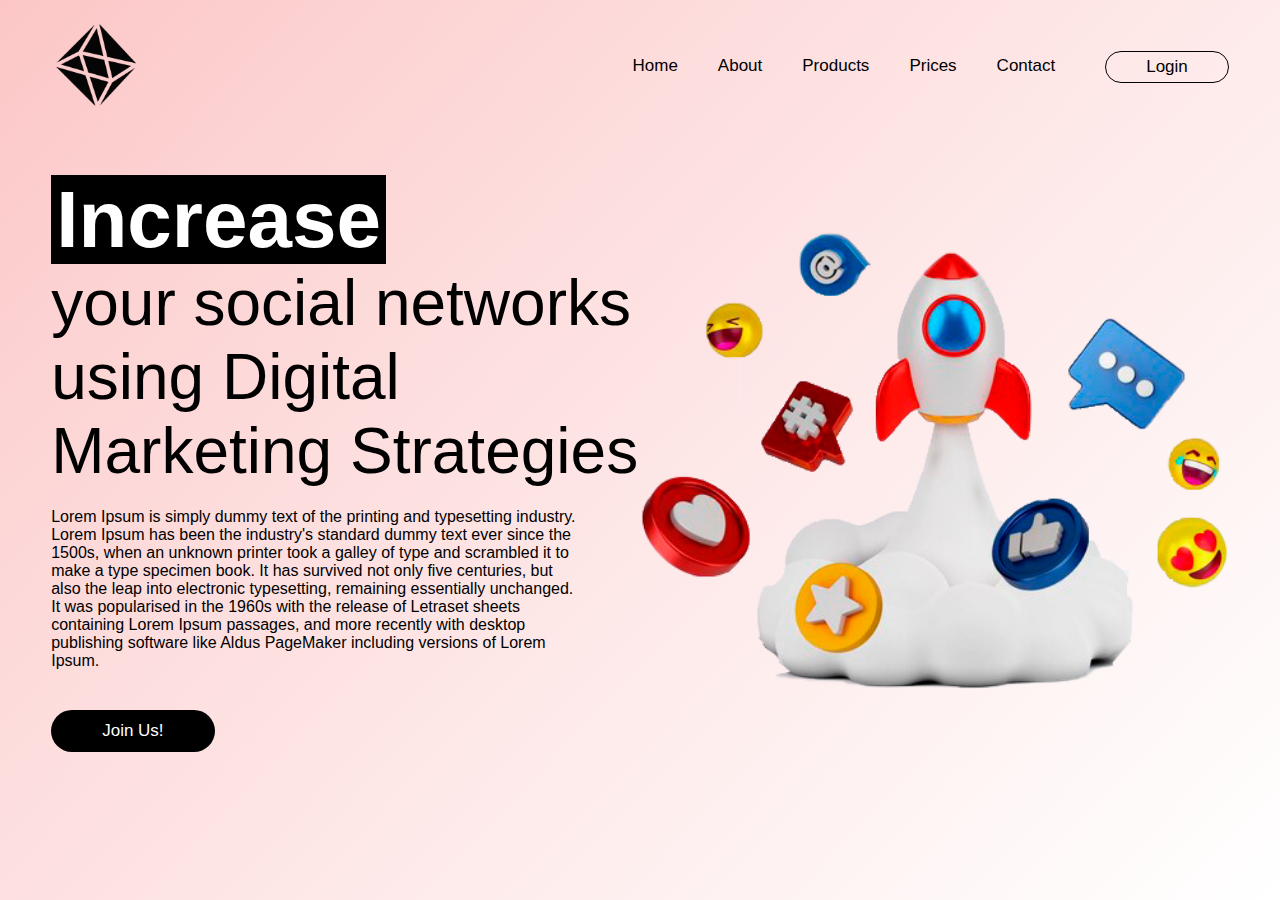
==== index.html @ 1f5bb5dc "Initial commit" ====
<!DOCTYPE html>
<html lang="pt-br">
<head>

    <meta charset="UTF-8">
    <meta name="viewport" content="width=device-width, initial-scale= 1.0">
    <meta http-equiv="X-UA-Compatible" content ="IE-edge">
    
    <!--Link CSS-->
    <link rel="stylesheet"  href="assets/style.css">
    
</head>
<body>

    <div class="container">

        <nav>

            <div class="logo">

                <a href="index.html">
                    <img  src="assets/img/logo.png" width="100%">
                </a>

            </div>

                <ul>
                    <li>
                        <a href="#">Home</a>
                     </li>

                    <li>
                        <a href="#">About</a>
                     </li>

                    <li>
                        <a href="#">Products</a>
                     </li>

                    <li>
                        <a href="#">Prices</a>
                     </li>


                    <li> 
                        <a href="#">Contact</a>
                     </li>


                    <li class="lg"> 
                        <a href="#">Login</a>
                    </li>

                </ul>

                <div class="menu-icon">
                    <img src="assets/img/menu.png">
                </div>

            

        </nav>

        <main>

            <div class="main-text">

                <h1> <b>Increase</b> <strong>your social networks using Digital Marketing Strategies</strong> </h1>

                <p>
                    Lorem Ipsum is simply dummy text of the printing and typesetting industry. Lorem Ipsum has been the industry's standard dummy text ever since the 1500s, when an unknown printer took a galley of type and scrambled it to make a type specimen book. It has survived not only five centuries, but also the leap into electronic typesetting, remaining essentially unchanged. It was popularised in the 1960s with the release of Letraset sheets containing Lorem Ipsum passages, and more recently with desktop publishing software like Aldus PageMaker including versions of Lorem Ipsum.
                </p>

                <button>Join Us!</button>
            </div>

            <div class="main-img">
                <img src="assets/img/nave.png">
            </div>

        </main>
    </div>

</body>
    <script src="assets/script/main.js"></script>

</html>
---- assets/style.css ----
*{
    margin: 0;
    padding:0;
    box-sizing:border-box;
    text-decoration:none;
    list-style:none;
    font-family: Arial, Helvetica, sans-serif;
}
body{
    min-height:100vh;
    background-image: linear-gradient(134deg, #fcc6c6, 45%, white)
    
}

.container{
        max-width:1300px;
        margin: 0 auto;
        padding: 0 4%;
       
}
nav{
    padding-top:20px;
    display:flex;
    align-items:center;
    justify-content:space-between;
}
nav .logo{
    width:90px;
    
}
nav ul{
    display:flex;
    align-items:center;
}
nav .menu-icon{
    display:none;
    cursor:pointer;
}
nav ul li{
    padding:20px;
}
nav ul li:not(.lg)::after{
    display:block;
    content: '';
    width:0;
    background-color: black;
    transition: .5s;
    height:3px;
}
nav ul li:hover::after{
    width:100%;
}
nav ul li.lg{
    border:1px solid black;
    border-radius:30px;
    padding: 5px 40px;
    margin-left:30px;
}
nav ul li a{
    color: black;
    font-size:17px;
}
main{
    display:flex;
    align-items:center;
    margin-top:60px;
}
main .main-text{
    width:50%;
}
main .main-text h1{
    font-size: 4rem;
}
main .main-text h1 strong{
    display:block;
    font-weight:normal;

}
main .main-text h1 b{
    background-color:black;
    color:white;
    padding: 0 5px;
    font-size:5rem;
}
main .main-text p{
    color:black;
    margin: 20px 0 40px;
    width:90%;
}

main .main-text button{
    background-color:black;
    color:white;
    border-radius:30px;
    padding:10px 50px;
    outline: none;
    border: none;
    cursor:pointer;
    font-size:17px;
    border: 1px solid transparent;
    transition: all .5s;
}
main .main-text button:hover{
    transform: scale(1.2)
}

main .main-img{
    width:50%;
}
main .main-img img{
    width:100%;
}

@media (max-width: 850px){
    nav .menu-icon{
        display:block;
    }
    nav ul{
        position:fixed;
        top:0;
        left:0;
        background-color: rgba(0, 0, 0, 0.818);
        flex-direction:column;
        justify-content:center;
        height:100%;
        width:60%;
        transform:translateX(-100%);
        transition: .6s;
    }

    nav ul.active{
        transform: translateX(0%);
    }

    nav ul li.lg{
        border: 1px solid white;
        margin-left:0;
    }

    nav ul li:not(.lg)::after{
        background-color:white;
    }

    nav ul li a{
        color:white;
        font-size:24px;
    }

    main{
        flex-direction:column;
        padding:20px;
    }
    main .main-text{
        width:100%;
        text-align:center;
    }

    main .main-img{
        margin-top:70px;
        width:100%;
    }
}

@media (max-width:400px){
    main .main-text h1 b{
        font-size:3.5rem;
    }
    main .main-text h1 strong{
        font-size:2rem;
    }
}
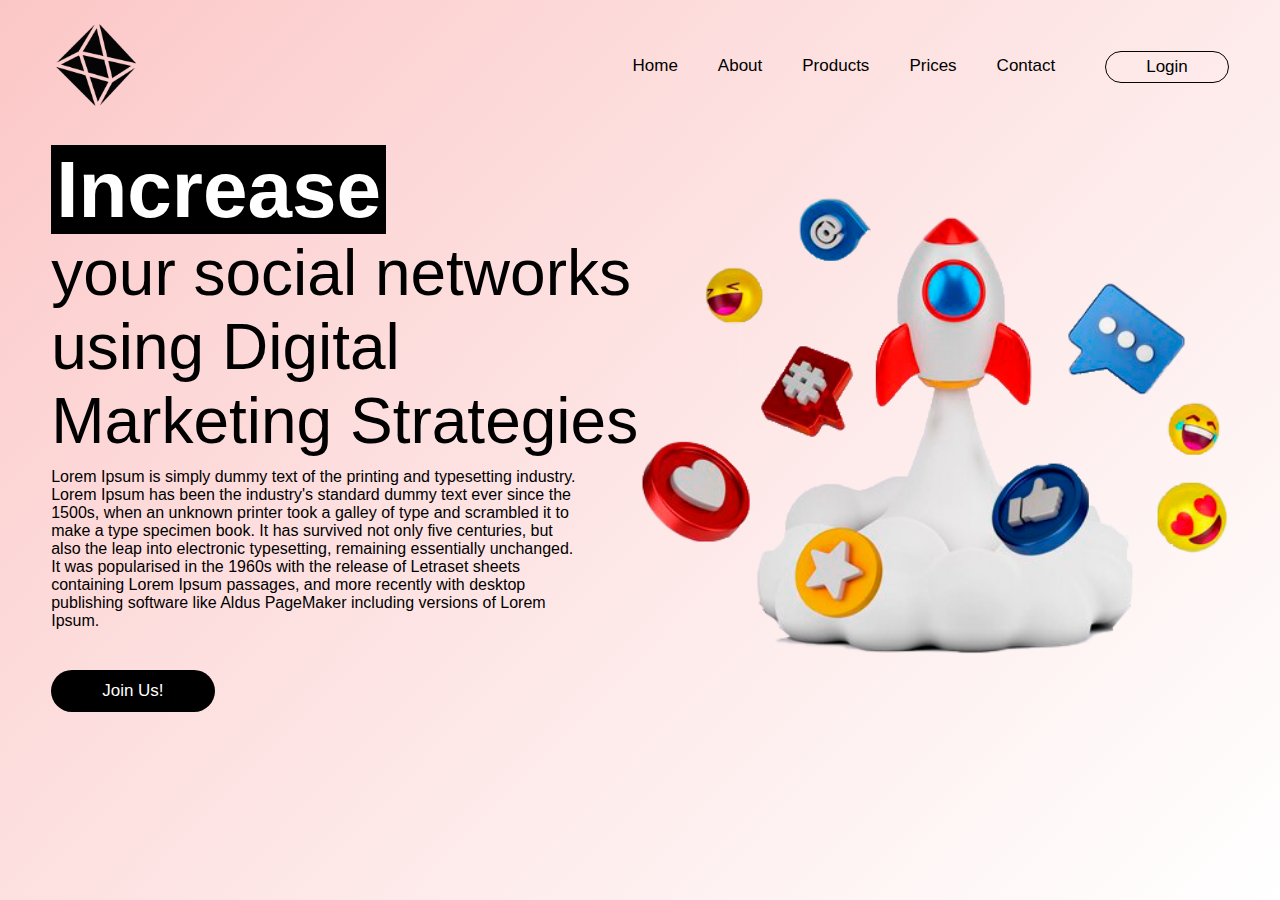
==== commit 92e3112c: "commits of the first steps in the section about" ====
--- a/index.html
+++ b/index.html
@@ -26,11 +26,11 @@
 
                 <ul>
                     <li>
-                        <a href="#">Home</a>
+                        <a href="index.html">Home</a>
                      </li>
 
                     <li>
-                        <a href="#">About</a>
+                        <a href="about.html">About</a>
                      </li>
 
                     <li>
--- a/assets/style.css
+++ b/assets/style.css
@@ -63,7 +63,7 @@
 main{
     display:flex;
     align-items:center;
-    margin-top:60px;
+    margin-top:30px;
 }
 main .main-text{
     width:50%;
@@ -84,7 +84,7 @@
 }
 main .main-text p{
     color:black;
-    margin: 20px 0 40px;
+    margin: 10px 0 40px;
     width:90%;
 }
 
@@ -101,7 +101,7 @@
     transition: all .5s;
 }
 main .main-text button:hover{
-    transform: scale(1.2)
+    transform: scale(1.1)
 }
 
 main .main-img{
@@ -119,7 +119,7 @@
         position:fixed;
         top:0;
         left:0;
-        background-color: rgba(0, 0, 0, 0.818);
+        background-color: rgba(0, 0, 0, 0.863);
         flex-direction:column;
         justify-content:center;
         height:100%;
@@ -159,6 +159,10 @@
         margin-top:70px;
         width:100%;
     }
+
+    main .main-text button:hover{
+        transform: scale(1.3)
+    }
 }
 
 @media (max-width:400px){
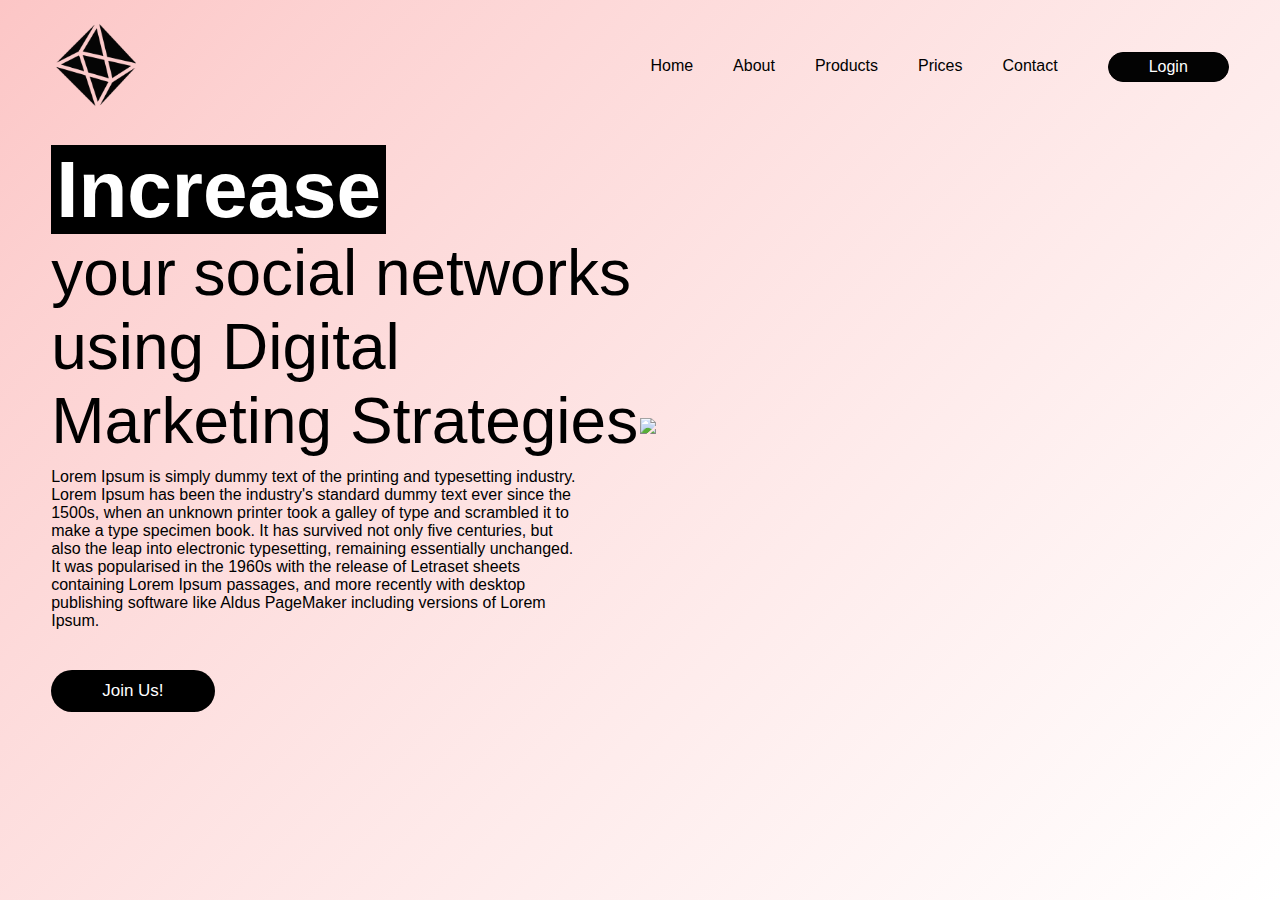
==== commit c0770297: "alteração about us" ====
--- a/index.html
+++ b/index.html
@@ -53,10 +53,11 @@
 
                 </ul>
 
-                <div class="menu-icon">
-                    <img src="assets/img/menu.png">
+                <div class="menuHamburguer">
+                    <span></span>
+                    <span></span>
+                    <span></span>
                 </div>
-
             
 
         </nav>
@@ -75,8 +76,11 @@
             </div>
 
             <div class="main-img">
-                <img src="assets/img/nave.png">
+                <img src="https://deep-image.ai/images/2022-05-07/65e4bf4e-1856-4a51-9974-cd29c3fa4bf2.png">
             </div>
+
+            
+            
 
         </main>
     </div>
--- a/assets/style.css
+++ b/assets/style.css
@@ -3,7 +3,7 @@
     padding:0;
     box-sizing:border-box;
     text-decoration:none;
-    list-style:none;
+    
     font-family: Arial, Helvetica, sans-serif;
 }
 body{
@@ -28,9 +28,11 @@
     width:90px;
     
 }
+
 nav ul{
     display:flex;
     align-items:center;
+    list-style-type:none;
 }
 nav .menu-icon{
     display:none;
@@ -47,6 +49,10 @@
     transition: .5s;
     height:3px;
 }
+nav ul li a{
+    color:black;
+}
+
 nav ul li:hover::after{
     width:100%;
 }
@@ -55,11 +61,21 @@
     border-radius:30px;
     padding: 5px 40px;
     margin-left:30px;
-}
-nav ul li a{
-    color: black;
-    font-size:17px;
-}
+    cursor:pointer;
+    background: rgb(3, 3, 3);
+    transition: all .5s
+}
+nav ul li.lg a{
+    color: white;
+}
+nav ul li.lg:hover{
+    box-shadow: 5px 10px #888888;
+    padding: 10px 50px;
+}
+nav .menuHamburguer{
+    display:none;
+}
+
 main{
     display:flex;
     align-items:center;
@@ -109,6 +125,7 @@
 }
 main .main-img img{
     width:100%;
+    
 }
 
 @media (max-width: 850px){
@@ -124,6 +141,7 @@
         justify-content:center;
         height:100%;
         width:60%;
+        z-index: 10;
         transform:translateX(-100%);
         transition: .6s;
     }
@@ -163,7 +181,53 @@
     main .main-text button:hover{
         transform: scale(1.3)
     }
-}
+    nav .menuHamburguer{
+        cursor: pointer;
+        display:block;
+    }
+    nav .menuHamburguer span{
+        display: block;
+        margin-bottom: 10px;
+        height: 2px;
+        width: 28px;
+        background: white;
+        
+    }
+    nav .menuHamburguer.active span:nth-child(1){
+        transition-delay: 0.8;
+        transform: 45deg;
+    }
+    
+    nav .menuHamburguer.active span:nth-child(2){
+        width: 0;
+    }
+    }
+    nav .menuHamburguer span{
+        display: block;
+        margin-bottom: 10px;
+        height: 2px;
+        width: 28px;
+        background: black;
+        transition: .9s;
+    }
+    nav .menuHamburguer.menuHamburguer.active{
+        transition: 1s;
+        transform: rotate(45deg);
+    }
+    nav .menuHamburguer.active span:nth-child(2){
+        transition: .2s;
+        width: 0;
+    }
+    nav .menuHamburguer.active span:nth-child(1),
+    nav .menuHamburguer.active span:nth-child(3){
+        transition: .4s;
+    }
+    nav .menuHamburguer.active span:nth-child(1){
+        transform: translateY(15px) rotate(180deg);
+    }
+    nav .menuHamburguer.active span:nth-child(3){
+        transform: translateY(-9px) rotate(90deg);
+    }
 
 @media (max-width:400px){
     main .main-text h1 b{
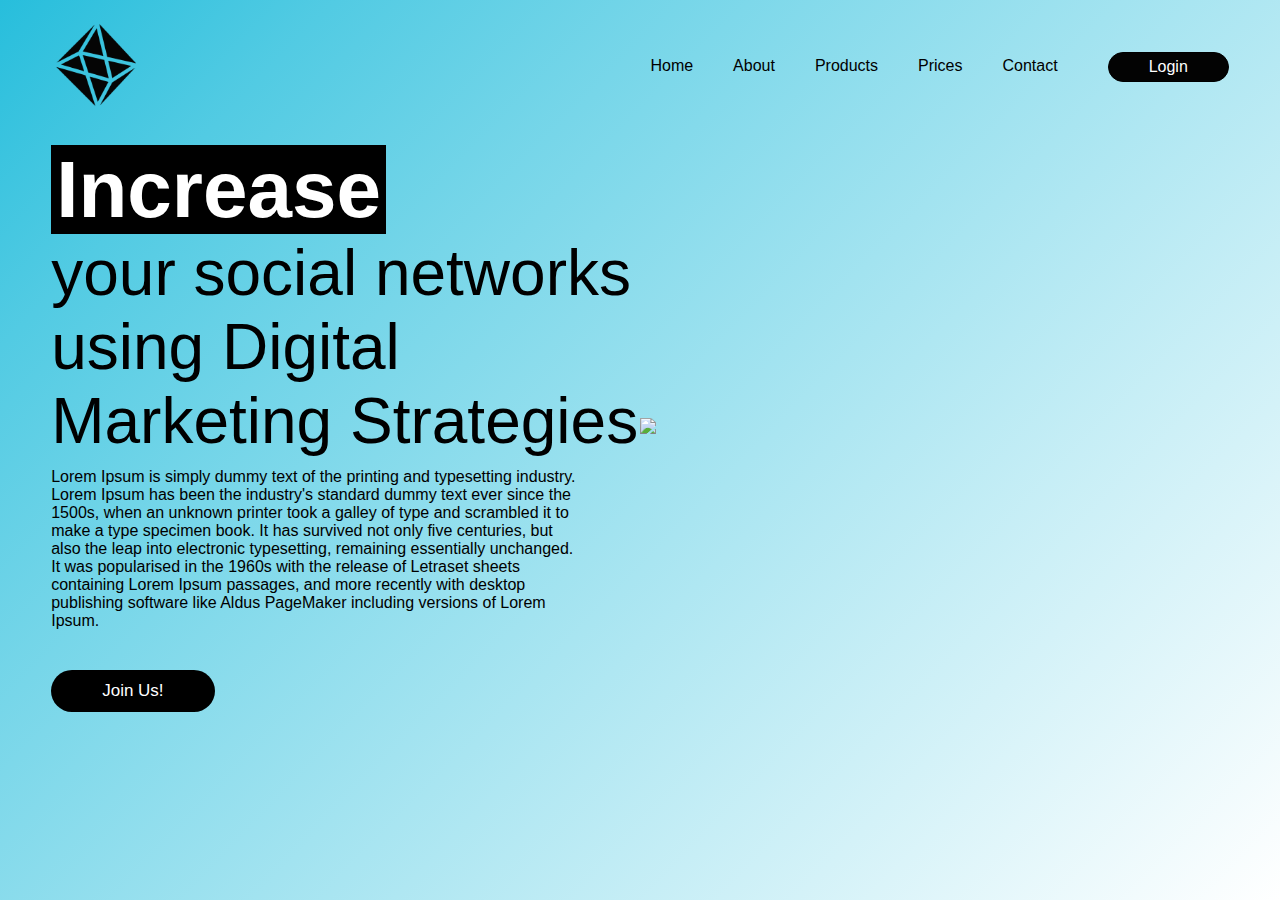
==== commit 5dc7d80d: "trying to add the specialist section, it still needs to fix bugs." ====
--- a/index.html
+++ b/index.html
@@ -34,7 +34,7 @@
                      </li>
 
                     <li>
-                        <a href="#">Products</a>
+                        <a href="products.html">Products</a>
                      </li>
 
                     <li>
--- a/assets/style.css
+++ b/assets/style.css
@@ -8,7 +8,7 @@
 }
 body{
     min-height:100vh;
-    background-image: linear-gradient(134deg, #fcc6c6, 45%, white)
+    background-image: linear-gradient(134deg, rgb(39,190,220), 45%, white)
     
 }
 
@@ -125,7 +125,6 @@
 }
 main .main-img img{
     width:100%;
-    
 }
 
 @media (max-width: 850px){
@@ -210,7 +209,7 @@
         background: black;
         transition: .9s;
     }
-    nav .menuHamburguer.menuHamburguer.active{
+    nav .menuHamburguer.active{
         transition: 1s;
         transform: rotate(45deg);
     }
@@ -236,4 +235,5 @@
     main .main-text h1 strong{
         font-size:2rem;
     }
-}+}
+
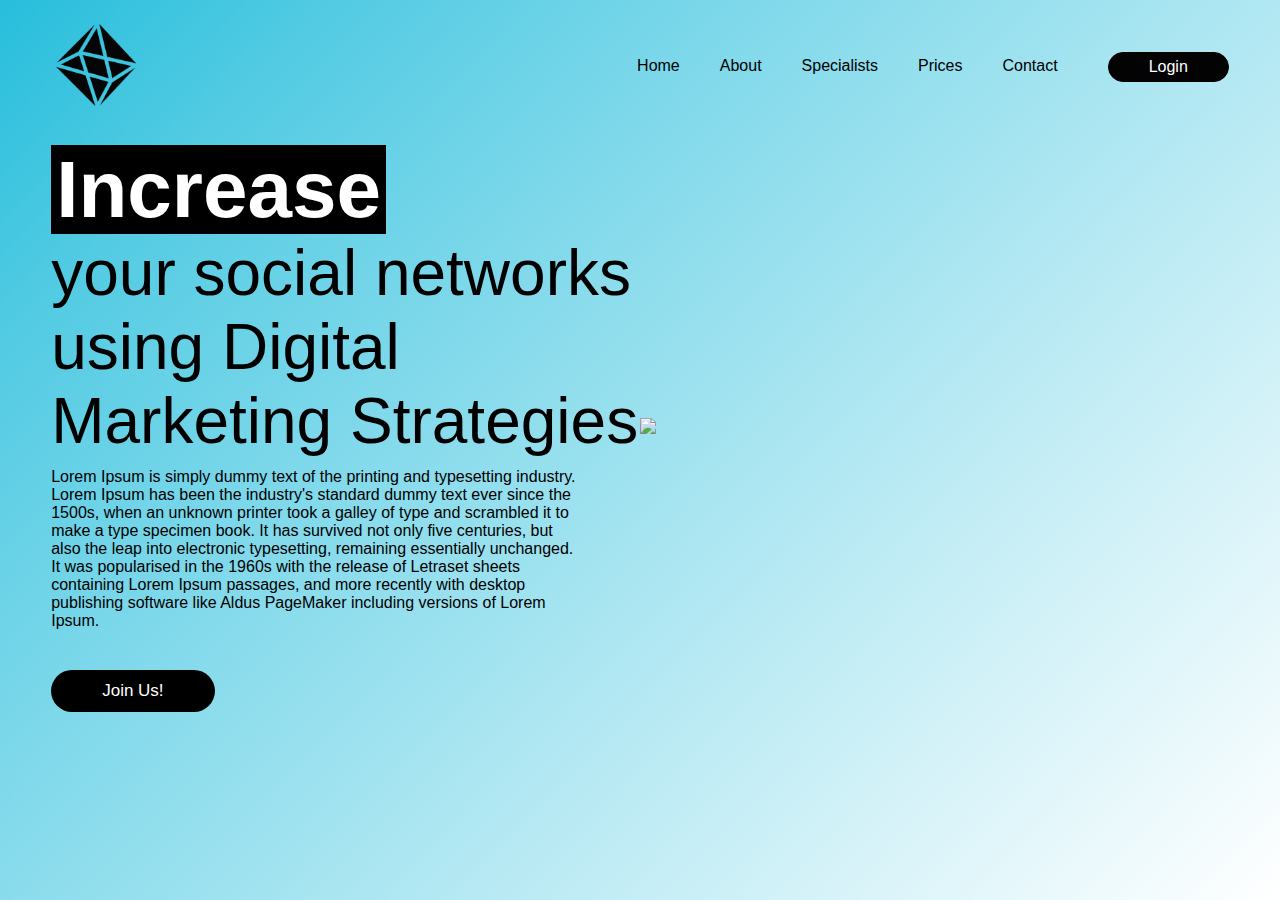
==== commit 0ef4b8d7: "actualizations in the section specialists" ====
--- a/index.html
+++ b/index.html
@@ -34,7 +34,7 @@
                      </li>
 
                     <li>
-                        <a href="products.html">Products</a>
+                        <a href="specialist.html">Specialists</a>
                      </li>
 
                     <li>
